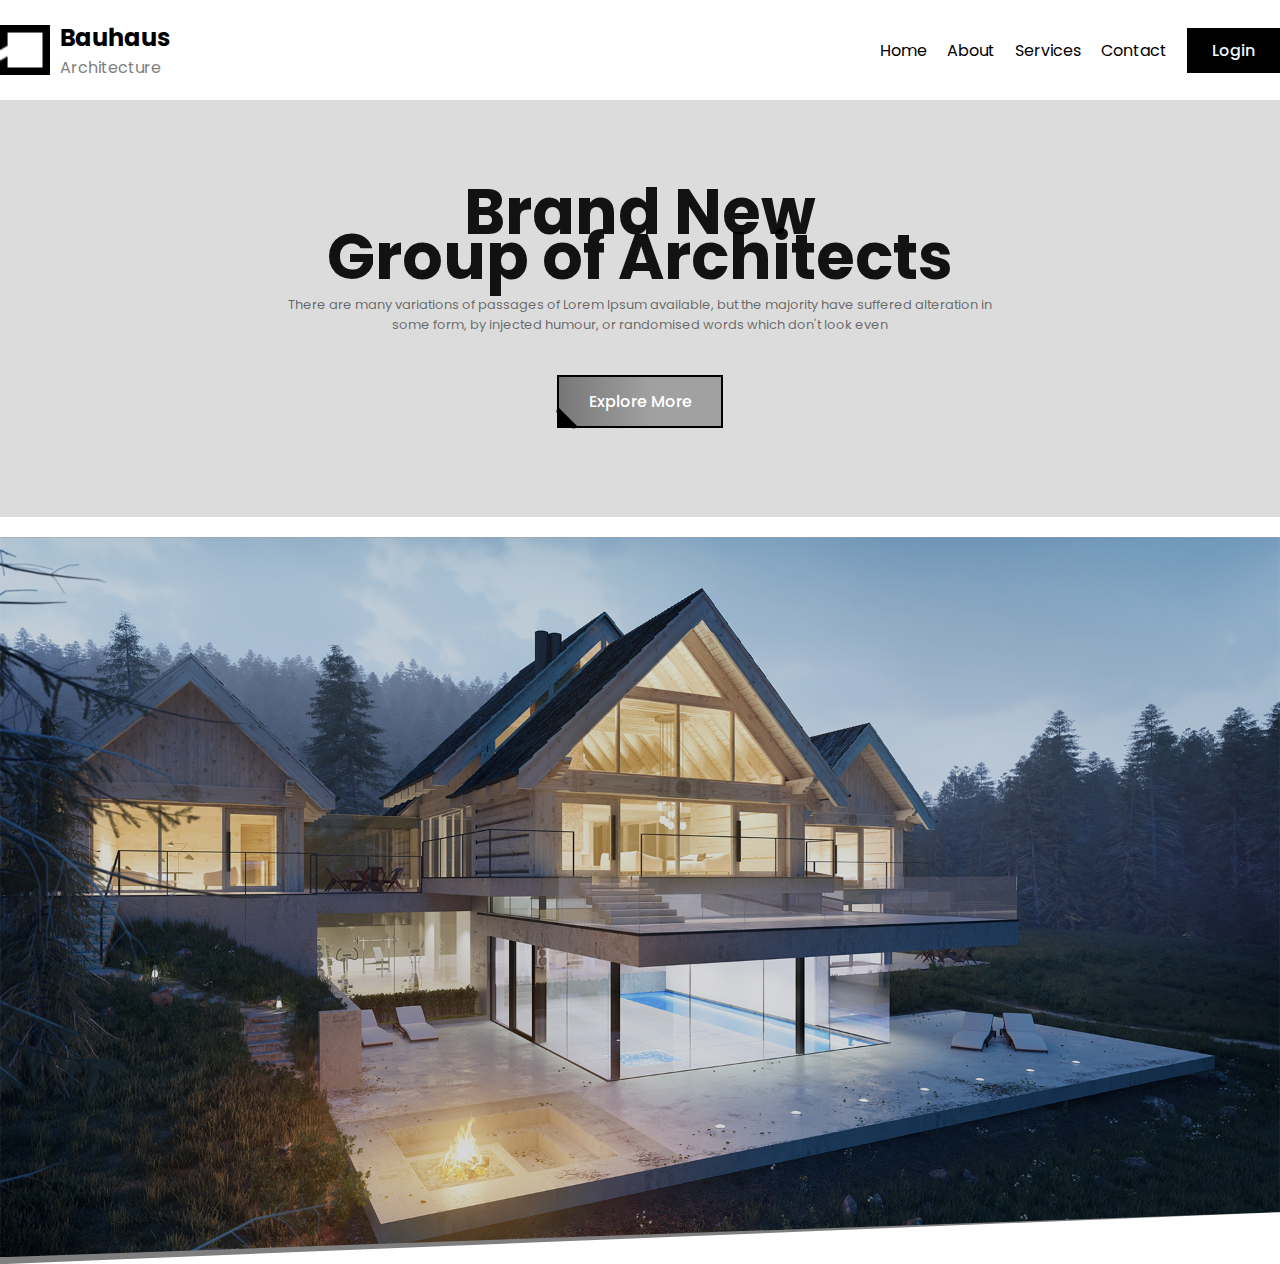
==== index.html @ 8ca00741 "banner section design" ====
<!DOCTYPE html>
<html lang="en">
<head>
    <meta charset="UTF-8">
    <meta http-equiv="X-UA-Compatible" content="IE=edge">
    <meta name="viewport" content="width=device-width, initial-scale=1.0">
    <title>Bauhaus Architecture</title>
    <link rel="stylesheet" href="style.css">
</head>
<body>

    <!-- ......................  header.................... -->

    <header>

        <nav>
            <div class="logo">
                <img src="./assets/brand.png" alt="">
                <div class="logo-text">
                    <h2>Bauhaus</h2>
                    <p>Architecture</p>
                </div>
            </div>
            <div class="menu">
                <ul>
                    <li>Home</li>
                    <li>About</li>
                    <li>Services</li>
                    <li>Contact</li>
                    <li class="login-btn">Login</li>
                </ul>
            </div>
        </nav>

    </header>

    <main>
                 <!-- ......................  banner.................... -->


                <section class="banner">
                    <div class="banner-container">
                        <h2 class="banner-heading">
                            Brand New <br/>
                             Group of Architects 
                        </h2>
                        <p class="banner-text">There are many variations of passages of Lorem Ipsum available, but the majority have suffered alteration in <br/>
                            some form, by injected humour, or randomised words which don't look even</p>
                            <div class="banner-btn-cintainer">
                                <button class="banner-btn">Explore More</button>
                            </div>
                    </div>
                </section>


                 <!-- ......................  header.................... -->


        <section class="hero-section container">
            <div class="hero-img">
                <img src="./assets/slide1.jpg" alt="">
            </div>
        </section>


        <!-- ......................  header.................... -->


        <!-- ......................  header.................... -->

        <!-- ......................  header.................... -->

        <!-- ......................  header.................... -->

        <!-- ......................  header.................... -->

    </main>
    
</body>
</html>
---- style.css ----
@import url('https://fonts.googleapis.com/css2?family=Hanken+Grotesk:ital,wght@0,300;0,400;0,500;0,700;0,800;1,800;1,900&family=Poppins:wght@400;500;600;700;800;900&display=swap');

/* .................browser reset style............. */

*{
    margin: 0;
    padding: 0;
    box-sizing: border-box;
    font-family: 'Poppins', sans-serif;

   
}

.container{
    max-width: 1280px;
    margin: auto;

}

:root{
    --primary-color:black;
}


/* .................header section style............. */

header{
    max-width: 1280px;
    margin: auto;
}

nav{
    display: flex;
    justify-content: space-between;
    align-items: center;
    margin: 20px 0;
    
}
.logo{
    display: flex; 
    align-items: center;
    gap: 10px;
}
.logo img{
    width: 50px;
    height: 50px;
}
.logo p{
    color: gray;
}

.menu ul{
    display: flex;
    text-decoration: none;
    gap: 20px;
    align-items: center;
}
.menu ul li{
    list-style: none;
    text-decoration: none;
}
.login-btn{
    padding: 10px 25px;
    color: aliceblue;
    font-weight: 500;
    background-color: var(--primary-color);
}

/* .................hero section style............. */

.hero-img{

    width: 100%;
    background-image: 
    linear-gradient(to right bottom, 
   rgba(0,0,0,0.5),
   rgba(0,0,0,0.5));
   clip-path: polygon(0 0, 100% 0, 100% 75vh, 0 100%);
   

}
.hero-img img{
    
    width: 100%;
    clip-path: polygon(0 0, 100% 0, 100% 75vh, 0 100%);
}

.hero-section{
    margin-top: 20px;
}

/* .................banner  section style............. */


.banner-container{
    max-width: 1280px;
    margin: auto;
    background-color: gainsboro;
    padding: 7% 0;
    text-align: center;

}
.banner-heading{
    font-weight: 700;
    color: rgba(0, 0, 0, 0.921);
    font-size: 7vh;
    line-height: 45px;

}
.banner-text{
    color: rgba(0, 0, 0, 0.537);
    font-size: 13px;
    margin-top: 15px;
    margin-bottom: 40px;
}
.banner-btn-cintainer{
    
    display: flex;
    justify-content: center;
}

.banner-btn {
    min-height: 53px;
    min-width: 166px;
    display: -webkit-box;
    display: -ms-flexbox;
    display: flex;
    -webkit-box-align: center;
    -ms-flex-align: center;
    align-items: center;
    -ms-flex-pack: distribute;
    justify-content: space-around;
    position: relative;
    cursor: pointer;
    background: -webkit-gradient(linear, left top, right top, color-stop(-12.74%, rgba(0,0,0, .5)), color-stop(56.76%, rgba(0,0,0, .271)));
    background: linear-gradient(90deg, rgba(0,0,0, .5) -12.74%, rgba(0,0,0, .271) 56.76%);
    border: 2px solid black;
    color: #FFFFFF;
    font-size: 16px;
    font-weight: 500;
  }
  
  .banner-btn:before {
    content: "";
    width: 4px;
    height: 28px;
    background: black;
    border: 2px solid black;
    -webkit-transform: rotate(-45deg);
    -ms-transform: rotate(-45deg);
    transform: rotate(-45deg);
    position: absolute;
    border-top: 0;
    border-left: 0;
    border-bottom: 0;
    bottom: -7px;
    left: 4px;
    border-bottom-left-radius: 10px;
    border-top-left-radius: 10px;
  }
  
  .banner-btn:after {
    content: "";
    position: absolute;
    left: -2px;
    bottom: -2px;
    border-top: 15px solid transparent;
    border-left: 15px solid black;
  }


/* .................hero section style............. */


/* .................hero section style............. */


/* .................hero section style............. */


/* .................hero section style............. */






/* .................media query style............. */

@media only screen and (max-width: 576px) {
    nav{
        display: flex;
        flex-direction: column;
    }
    .menu ul{
        display: flex;
        flex-direction: column;
        gap: 10px;
        margin-top: 10px;
    }
  }

  @media only screen and (max-width: 992px){
    nav{
        margin: 0 20px;
    }
    .hero-img{
        margin: 20px;
        margin: auto;
        width: 100%;
    }
    .hero-img img{
        margin: 20px;
        margin: auto;
        width: 100%;
    }

  }
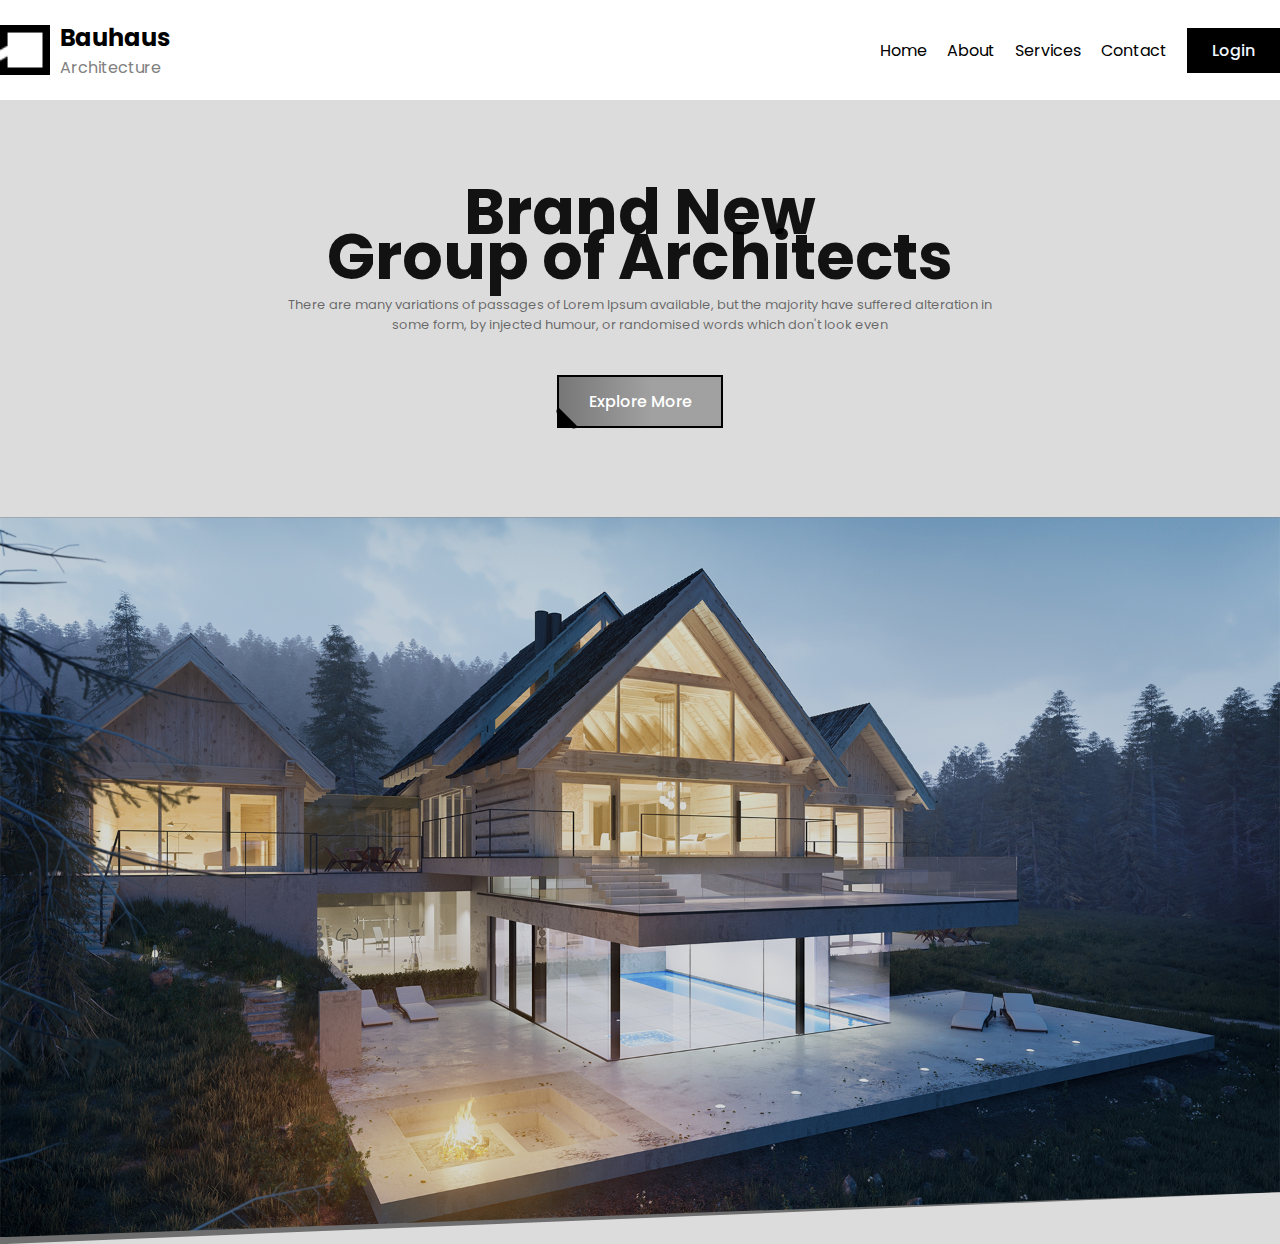
==== commit 39ad42db: "responsive banner section" ====
--- a/index.html
+++ b/index.html
@@ -56,9 +56,11 @@
                  <!-- ......................  header.................... -->
 
 
-        <section class="hero-section container">
-            <div class="hero-img">
-                <img src="./assets/slide1.jpg" alt="">
+        <section class="hero-section">
+            <div class="container">
+                <div class="hero-img">
+                    <img src="./assets/slide1.jpg" alt="">
+                </div>
             </div>
         </section>
 
--- a/style.css
+++ b/style.css
@@ -70,8 +70,11 @@
 
 /* .................hero section style............. */
 
+.hero-section{
+    background-color: gainsboro;
+}
+
 .hero-img{
-
     width: 100%;
     background-image: 
     linear-gradient(to right bottom, 
@@ -87,17 +90,16 @@
     clip-path: polygon(0 0, 100% 0, 100% 75vh, 0 100%);
 }
 
-.hero-section{
-    margin-top: 20px;
-}
 
 /* .................banner  section style............. */
 
+.banner{
+    background-color: gainsboro;
+}
 
 .banner-container{
     max-width: 1280px;
     margin: auto;
-    background-color: gainsboro;
     padding: 7% 0;
     text-align: center;
 
@@ -217,4 +219,10 @@
         width: 100%;
     }
 
+    .banner-container{
+        padding: 7% 2%;
+    }
+    .banner{
+        margin-top: 20px;
+    }
   }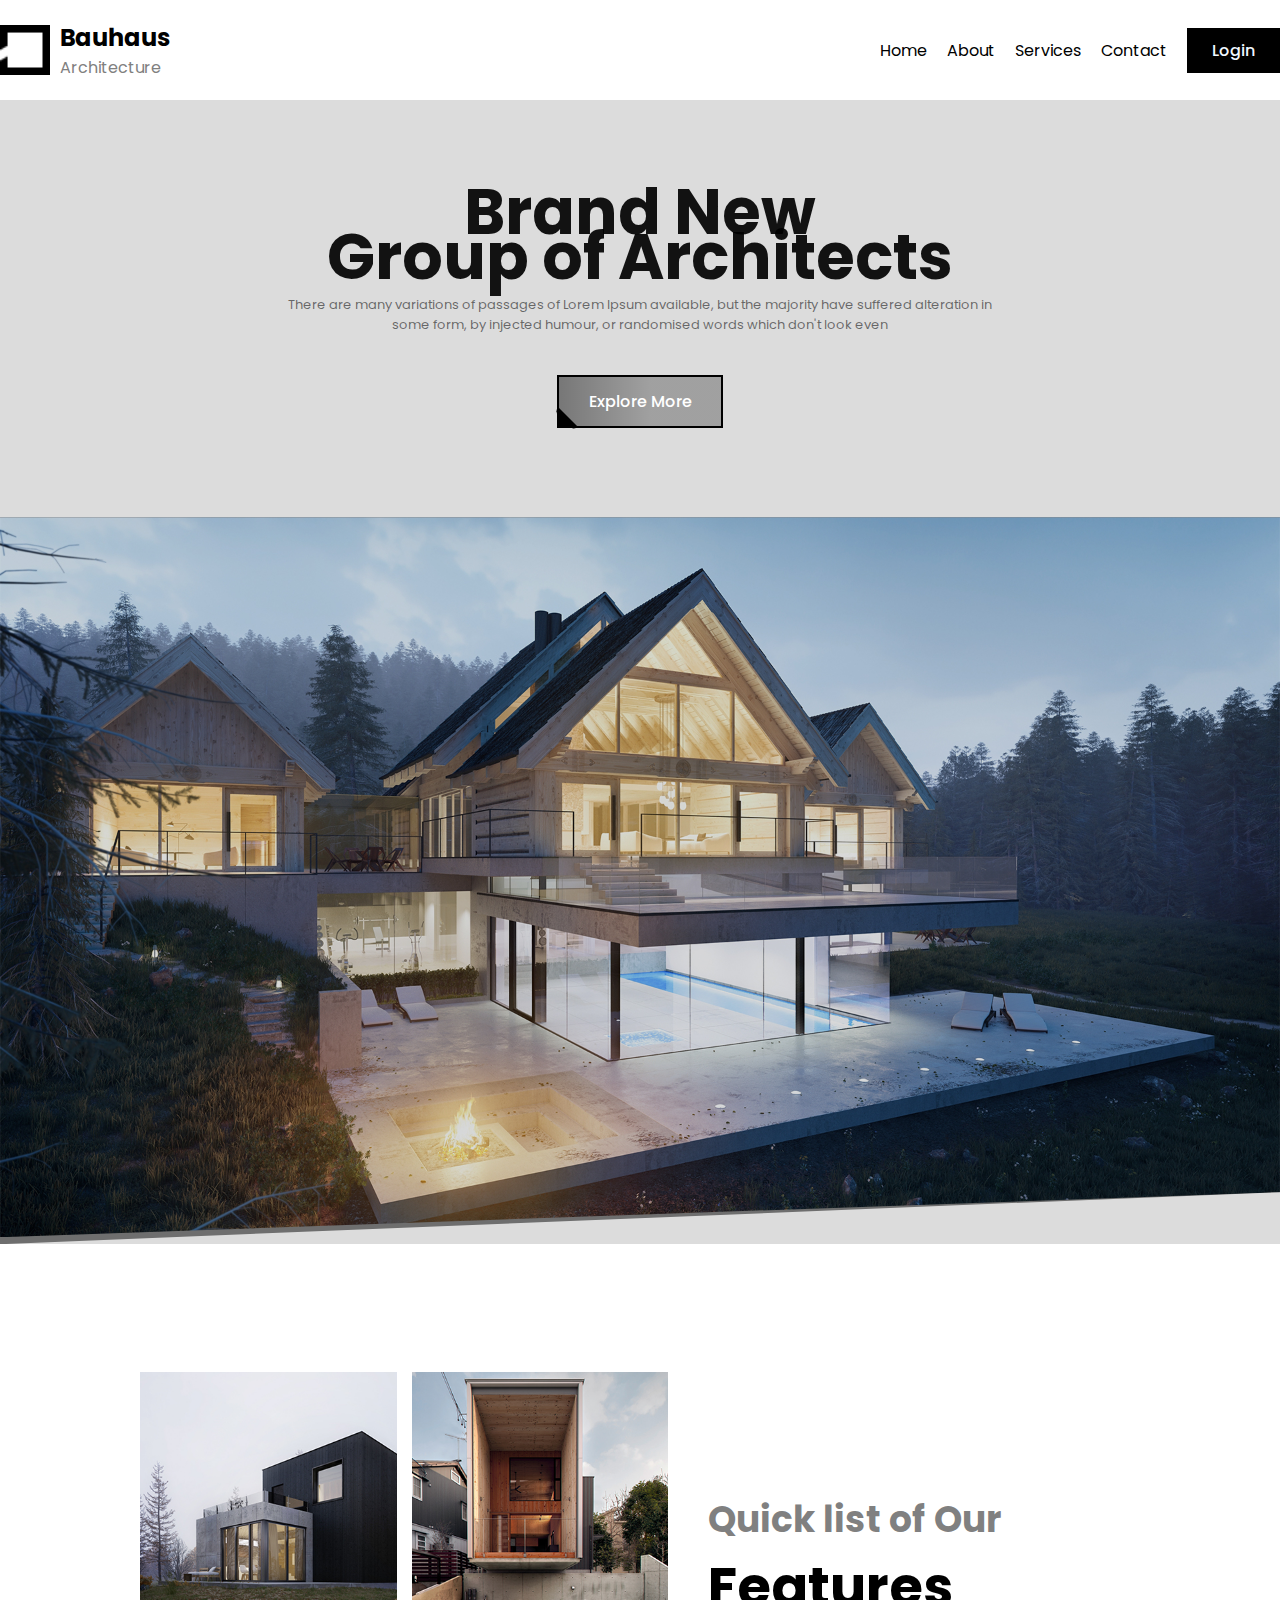
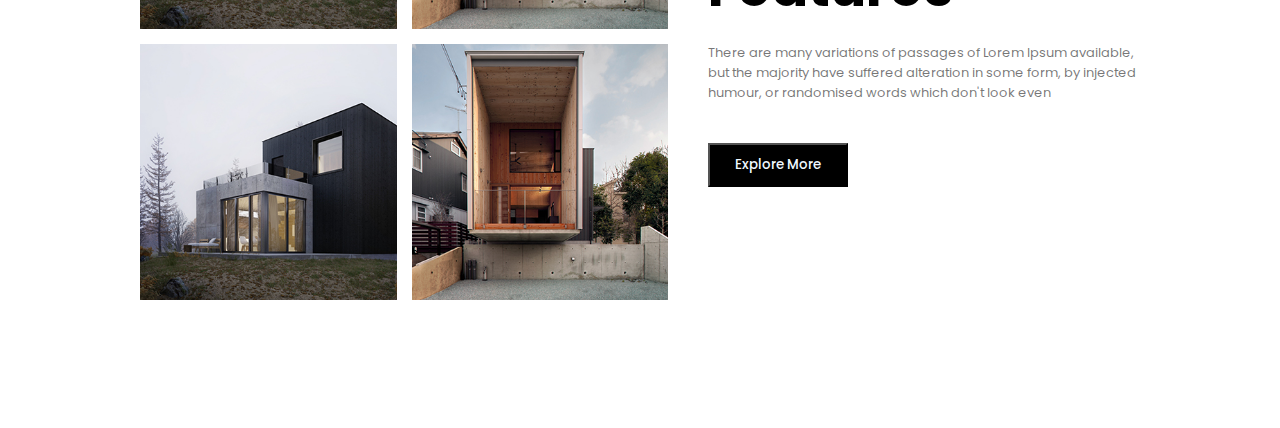
==== commit 76f5d9d8: "grid section add" ====
--- a/index.html
+++ b/index.html
@@ -65,7 +65,43 @@
         </section>
 
 
-        <!-- ......................  header.................... -->
+        <!-- ......................  grid-img-section.................... -->
+
+        <section class="grid-section">
+            <div class="hero-container">
+                <div class="img-section">
+                    <div class="first-row-img">
+                        <div class="">
+                            <img src="./assets/1.jpg" alt="">
+                        </div>
+                        <div class="">
+                            <img src="./assets/2.jpg" alt="">
+                        </div>
+                    </div>
+                    <div class="second-row-img">
+                        <div class="">
+                            <img src="./assets/1.jpg" alt="">
+                        </div>
+                        <div class="">
+                            <img src="./assets/2.jpg" alt="">
+                        </div>
+                    </div>
+                </div>
+                <div class="content-section">
+                    <h2 class="hero-heading-black">
+                       <p class="hero-heading"> Quick list of Our</p>
+                       Features
+                    </h2>
+                    <p class="banner-text">There are many variations of passages of Lorem Ipsum available,
+                        but the majority have suffered alteration in some form, by injected
+                        humour, or randomised words which don't look even</p>
+                        <div class="">
+                            <button class="login-btn">Explore More</button>
+                        </div>
+                </div>
+            </div>
+
+        </section>
 
 
         <!-- ......................  header.................... -->
--- a/style.css
+++ b/style.css
@@ -176,6 +176,56 @@
 /* .................hero section style............. */
 
 
+.grid-section{
+
+    max-width: 1000px;
+    margin: auto;
+    /* margin: 8% 0; */
+    margin-top: 10%;
+    margin-bottom:10%;
+}
+.hero-container{
+    
+    display: flex;
+    gap: 40px;
+    
+   
+}
+.hero-heading{
+    font-size: 4vh;
+    color: gray;
+    font-weight: 700;
+}
+.hero-heading-black{
+    font-weight: 700;
+    font-size: 6vh;
+}
+.img-section{
+    flex-basis: 55%;
+   
+}
+.content-section{
+    flex-basis: 45%;
+    margin-top: 12%;
+   
+}
+
+.img-section img{
+    width: 100%;
+    display: flex;
+    flex-direction: column;
+}
+.first-row-img{
+    display: flex;
+    gap: 15px;
+}
+.second-row-img{
+    display: flex;
+    gap: 15px;
+    margin-top: 15px;
+}
+
+
 /* .................hero section style............. */
 
 
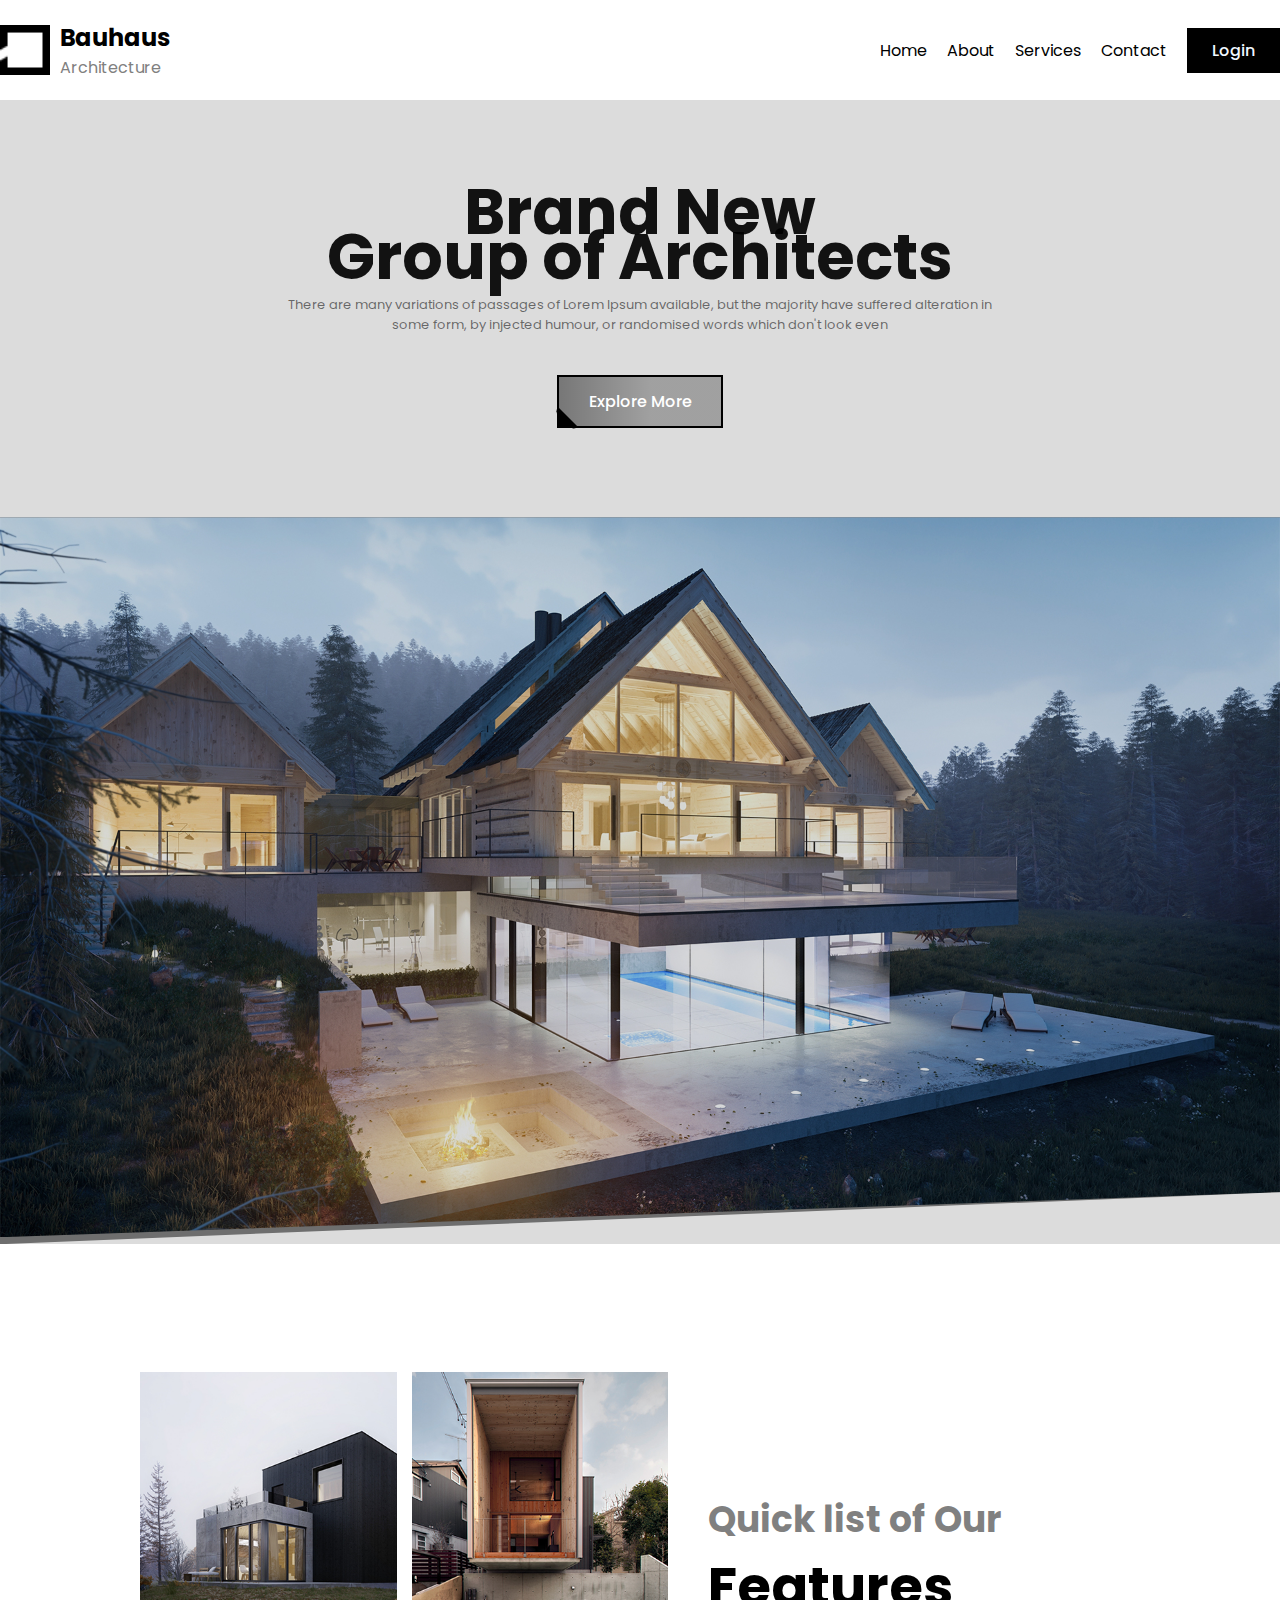
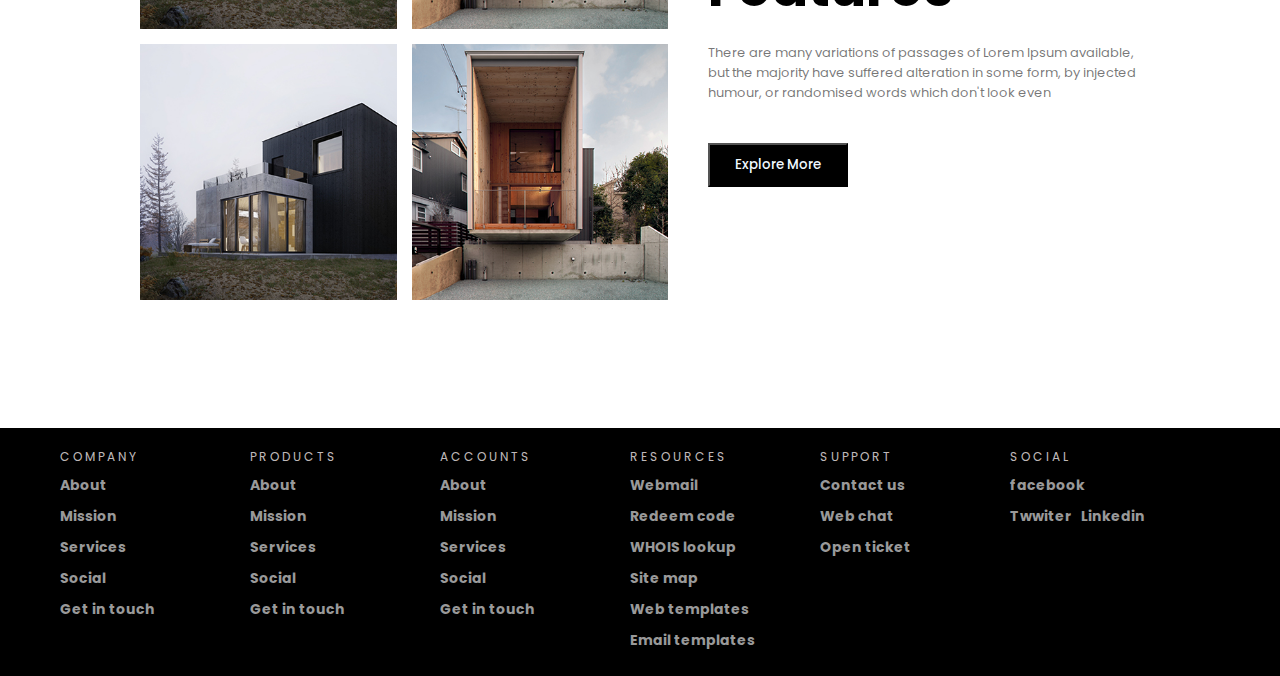
==== commit a9700999: "footer section add" ====
--- a/index.html
+++ b/index.html
@@ -113,6 +113,72 @@
         <!-- ......................  header.................... -->
 
     </main>
+
+
+    <!-- ......................  footer.................... -->
+
+    <footer class="footer">
+        <div class="contain">
+        <div class="col">
+          <h1>Company</h1>
+          <ul>
+            <li>About</li>
+            <li>Mission</li>
+            <li>Services</li>
+            <li>Social</li>
+            <li>Get in touch</li>
+          </ul>
+        </div>
+        <div class="col">
+          <h1>Products</h1>
+          <ul>
+            <li>About</li>
+            <li>Mission</li>
+            <li>Services</li>
+            <li>Social</li>
+            <li>Get in touch</li>
+          </ul>
+        </div>
+        <div class="col">
+          <h1>Accounts</h1>
+          <ul>
+            <li>About</li>
+            <li>Mission</li>
+            <li>Services</li>
+            <li>Social</li>
+            <li>Get in touch</li>
+          </ul>
+        </div>
+        <div class="col">
+          <h1>Resources</h1>
+          <ul>
+            <li>Webmail</li>
+            <li>Redeem code</li>
+            <li>WHOIS lookup</li>
+            <li>Site map</li>
+            <li>Web templates</li>
+            <li>Email templates</li>
+          </ul>
+        </div>
+        <div class="col">
+          <h1>Support</h1>
+          <ul>
+            <li>Contact us</li>
+            <li>Web chat</li>
+            <li>Open ticket</li>
+          </ul>
+        </div>
+        <div class="col social">
+          <h1>Social</h1>
+          <ul>
+            <li>facebook</li>
+            <li>Twwiter</li>
+            <li>Linkedin</li>
+          </ul>
+        </div>
+      <div class="clearfix"></div>
+      </div>
+      </footer>
     
 </body>
 </html>--- a/style.css
+++ b/style.css
@@ -209,11 +209,14 @@
     margin-top: 12%;
    
 }
+.img-section {
+    flex-direction: column;
+}
 
 .img-section img{
     width: 100%;
     display: flex;
-    flex-direction: column;
+    
 }
 .first-row-img{
     display: flex;
@@ -234,12 +237,80 @@
 
 /* .................hero section style............. */
 
+.footer {
+    width: 100%;
+    position: relative;
+    height: auto;
+    background-color: black;
+  }
+  .footer .col {
+    width: 190px;
+    height: auto;
+    float: left;
+    box-sizing: border-box;
+    -webkit-box-sizing: border-box;
+    -moz-box-sizing: border-box;
+    padding: 0px 20px 20px 20px;
+  }
+  .footer .col h1 {
+    margin: 0;
+    padding: 0;
+    font-family: inherit;
+    font-size: 12px;
+    line-height: 17px;
+    padding: 20px 0px 5px 0px;
+    color: rgba(245, 237, 237, 0.805);
+    font-weight: normal;
+    text-transform: uppercase;
+    letter-spacing: 0.250em;
+  }
+  .footer .col ul {
+    list-style-type: none;
+    margin: 0;
+    padding: 0;
+  }
+  .footer .col ul li {
+    color: #999999;
+    font-size: 14px;
+    font-family: inherit;
+    font-weight: bold;
+    padding: 5px 0px 5px 0px;
+    cursor: pointer;
+    transition: .2s;
+    -webkit-transition: .2s;
+    -moz-transition: .2s;
+  }
+  .social ul li {
+    display: inline-block;
+    padding-right: 5px !important;
+  }
+  
+  .footer .col ul li:hover {
+    color: #ffffff;
+    transition: .1s;
+    -webkit-transition: .1s;
+    -moz-transition: .1s;
+  }
+  .clearfix {
+    clear: both;
+  }
+
+ 
+ 
+
 
 
 
 
 
 /* .................media query style............. */
+
+
+@media only screen and (max-width: 340px) {
+    .footer .col {
+      width: 100%;
+    }
+  }
 
 @media only screen and (max-width: 576px) {
     nav{
@@ -252,6 +323,19 @@
         gap: 10px;
         margin-top: 10px;
     }
+    .img-section{
+        width: 90%;
+        margin: auto;
+    }
+    .footer .col {
+        width: 50%;
+      }
+      .footer .col h1 {
+        font-size: 14px;
+      }
+      .footer .col ul li {
+        font-size: 13px;
+      }
   }
 
   @media only screen and (max-width: 992px){
@@ -275,4 +359,51 @@
     .banner{
         margin-top: 20px;
     }
+    .hero-container{
+        display: flex;
+        flex-direction: column;
+    }
+    .first-row-img{
+        display: flex;
+        flex-direction: column;
+    }
+    .second-row-img{
+        display: flex;
+        flex-direction: column;
+    }
+    .img-section{
+        width: 80%;
+        margin: auto;
+    }
+    .content-section{
+        margin: 0 15px;
+       
+    }
+  }
+
+  @media only screen and (min-width: 1280px) {
+    .contain {
+      width: 1200px;
+      margin: 0 auto;
+    }
+  }
+  @media only screen and (max-width: 1139px) {
+    .contain .social {
+      width: 1000px;
+      display: block;
+    }
+    .social h1 {
+      margin: 0px;
+    }
+  }
+  @media only screen and (max-width: 950px) {
+    .footer .col {
+      width: 33%;
+    }
+    .footer .col h1 {
+      font-size: 14px;
+    }
+    .footer .col ul li {
+      font-size: 13px;
+    }
   }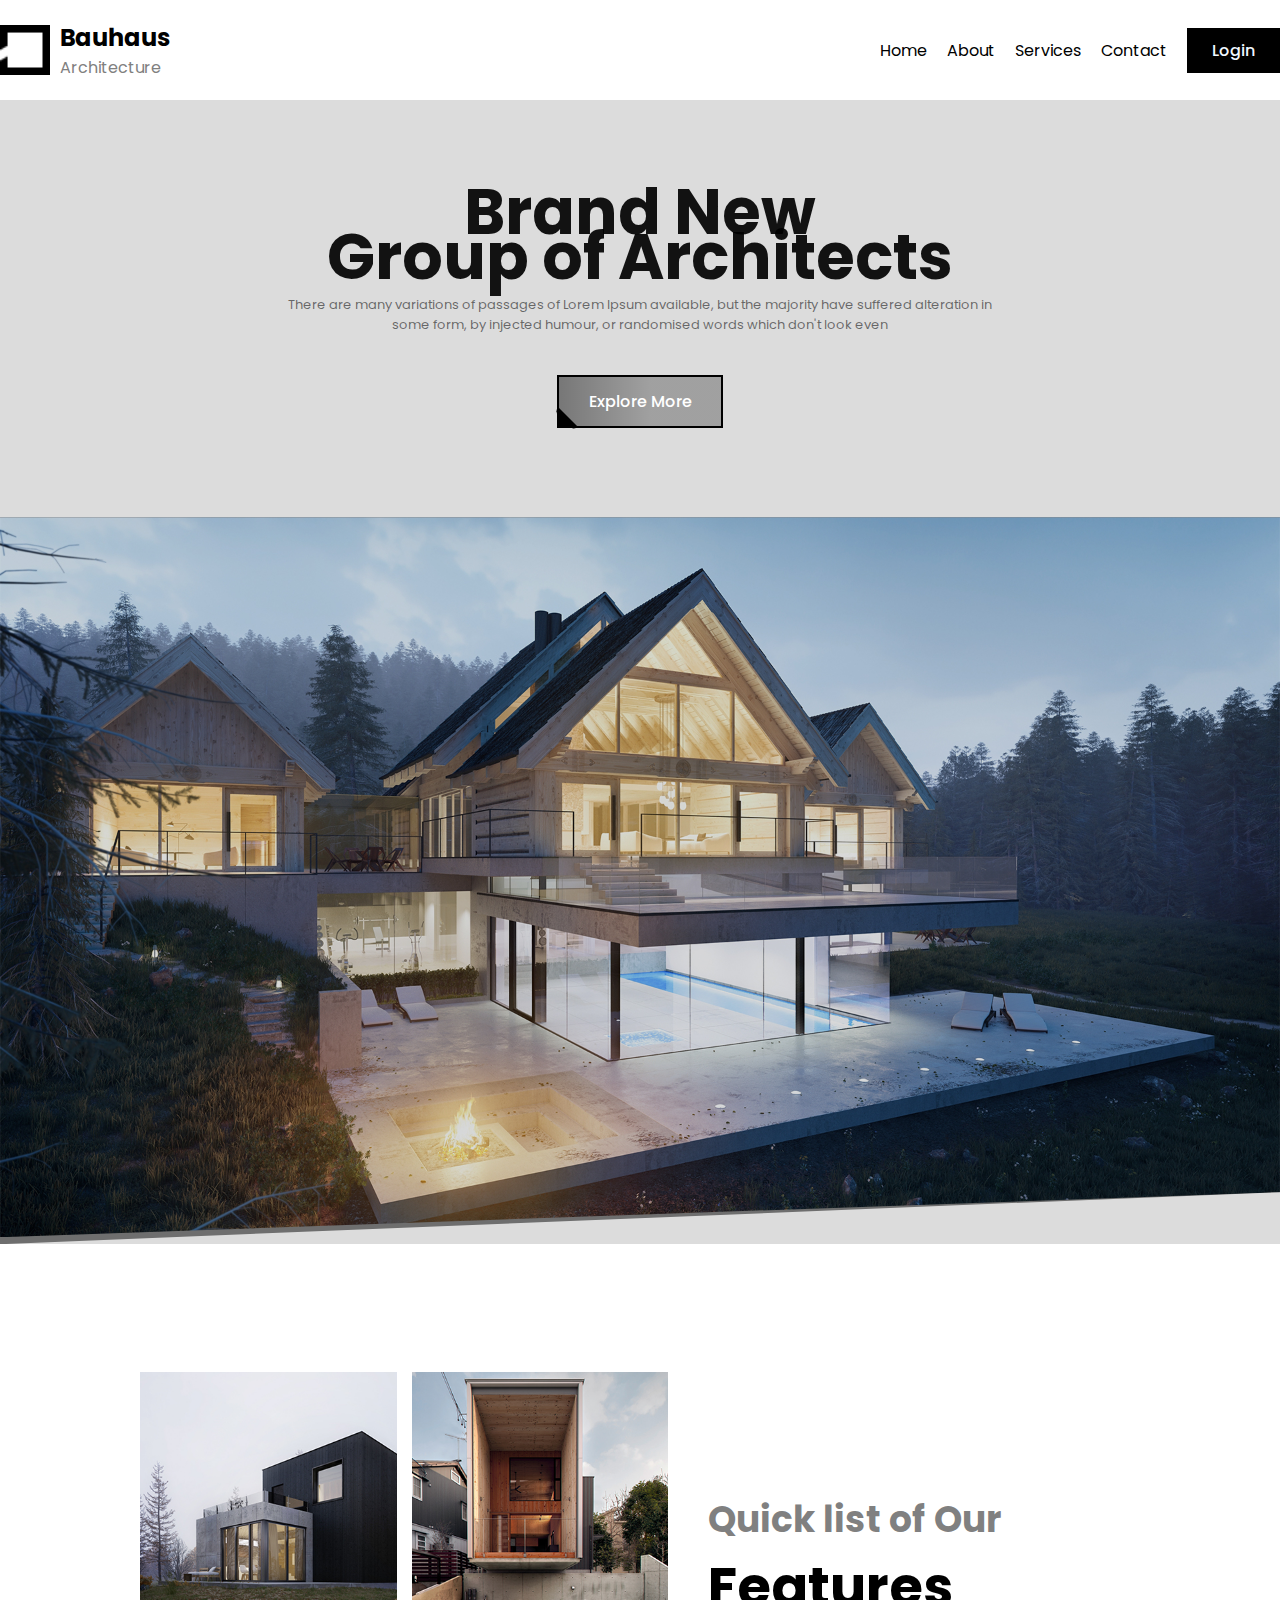
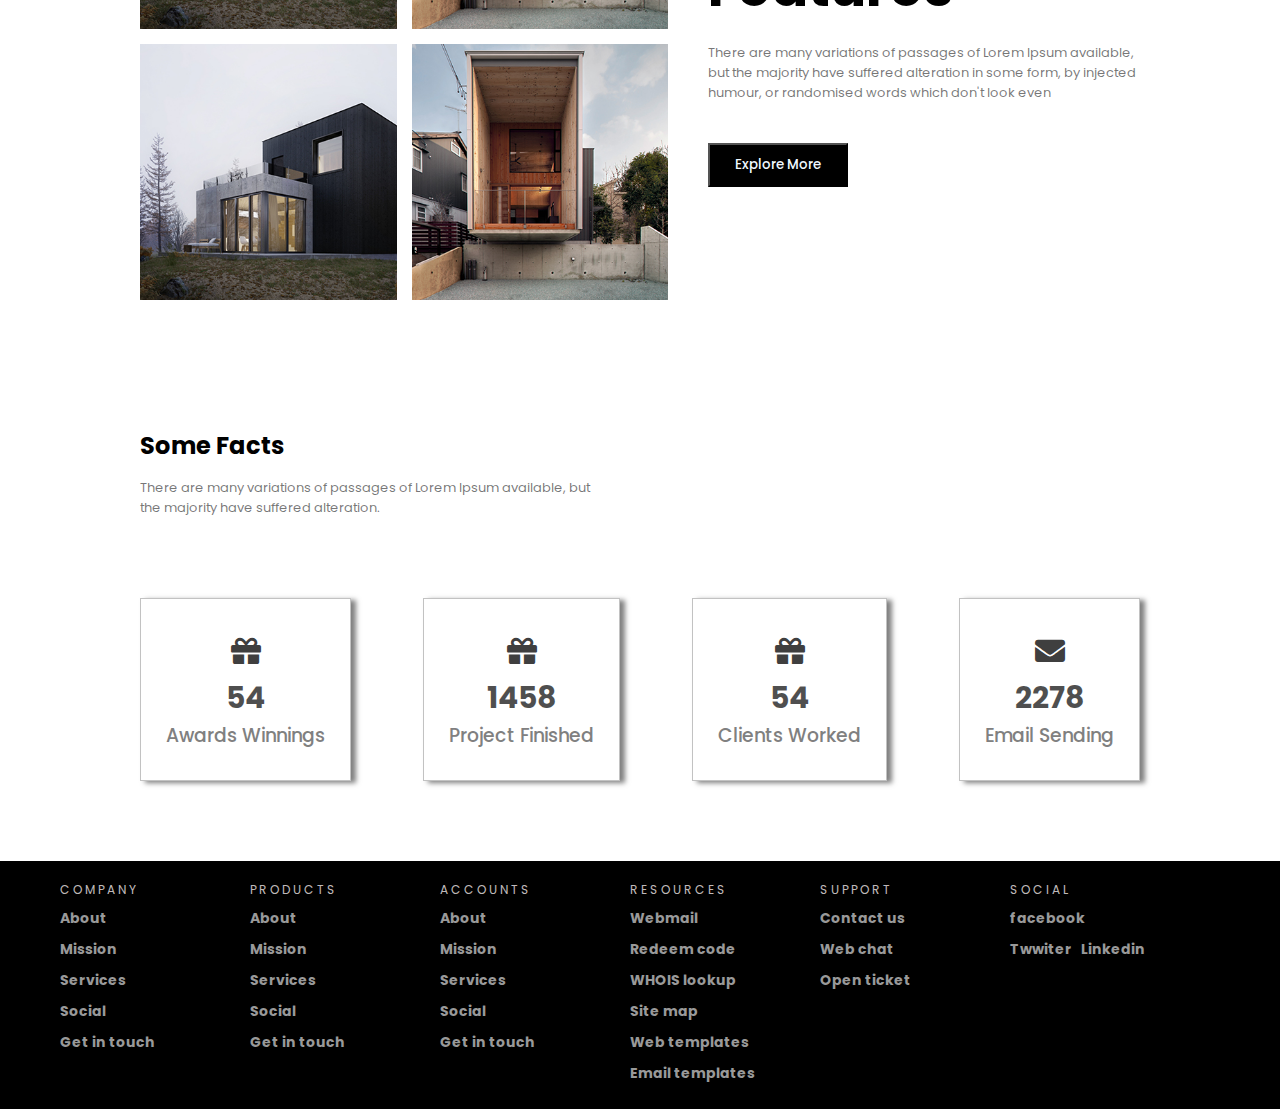
==== commit 96938cdf: "countdoun section responsive" ====
--- a/index.html
+++ b/index.html
@@ -6,6 +6,8 @@
     <meta name="viewport" content="width=device-width, initial-scale=1.0">
     <title>Bauhaus Architecture</title>
     <link rel="stylesheet" href="style.css">
+    <link rel="stylesheet" href="https://cdnjs.cloudflare.com/ajax/libs/font-awesome/5.15.2/css/all.min.css" />
+    <link rel="stylesheet" href="https://cdnjs.cloudflare.com/ajax/libs/font-awesome/4.7.0/css/font-awesome.min.css">
 </head>
 <body>
 
@@ -104,7 +106,38 @@
         </section>
 
 
-        <!-- ......................  header.................... -->
+        <!-- ......................  count-down section.................... -->
+
+        <section class="countDown-container">
+            <h2>Some Facts</h2>
+            <p class="banner-text">There are many variations of passages of Lorem Ipsum available, but <br/>
+                the majority have suffered alteration.</p>
+                <div class="count-section">
+                    <div class="count">
+                        <p class="count-btn"> <i class="fas fa-gift"></i></p>
+                        <h2 class="count-number">54</h2>
+                        <h3 class="count-heading">Awards Winnings</h3>
+                    </div>
+                    <div class="count">
+                        <p class="count-btn"> <i class="fas fa-gift"></i></p>
+                        <h2 class="count-number">1458</h2>
+                        <h3 class="count-heading">Project Finished</h3>
+                    </div>
+                    <div class="count">
+                        <p class="count-btn"> <i class="fas fa-gift"></i></p>
+                        <h2 class="count-number">54</h2>
+                        <h3 class="count-heading">Clients Worked</h3>
+                    </div>
+                    <div class="count">
+                        <p class="count-btn"> <i class=" fas fa-solid fa-envelope"></i></p>
+                        <h2 class="count-number">2278</h2>
+                        <h3 class="count-heading">Email Sending</h3>
+                    </div>
+                </div>
+
+        </section>
+
+
 
         <!-- ......................  header.................... -->
 
--- a/style.css
+++ b/style.css
@@ -231,6 +231,37 @@
 
 /* .................hero section style............. */
 
+.countDown-container{
+    max-width: 1000px;
+    margin: auto;
+}
+.count-section{
+    display: flex;
+    justify-content: space-between;
+    margin: 8% 0;
+}
+.count{
+    text-align: center;
+    border: 1px solid rgba(128, 128, 128, 0.48);
+    padding: 3% 2.5%;
+    box-shadow: 5px 2px 5px rgba(0, 0, 0, 0.5);
+}
+.count-btn{
+    font-size: 30px;
+    font-weight: 700;
+    color: rgba(0, 0, 0, 0.769);
+}
+.count-number{
+    font-size: 30px;
+    color: rgba(0, 0, 0, 0.69);
+   
+}
+.count-heading{
+    color: gray;
+    font-weight: 500;
+    
+}
+
 
 /* .................hero section style............. */
 
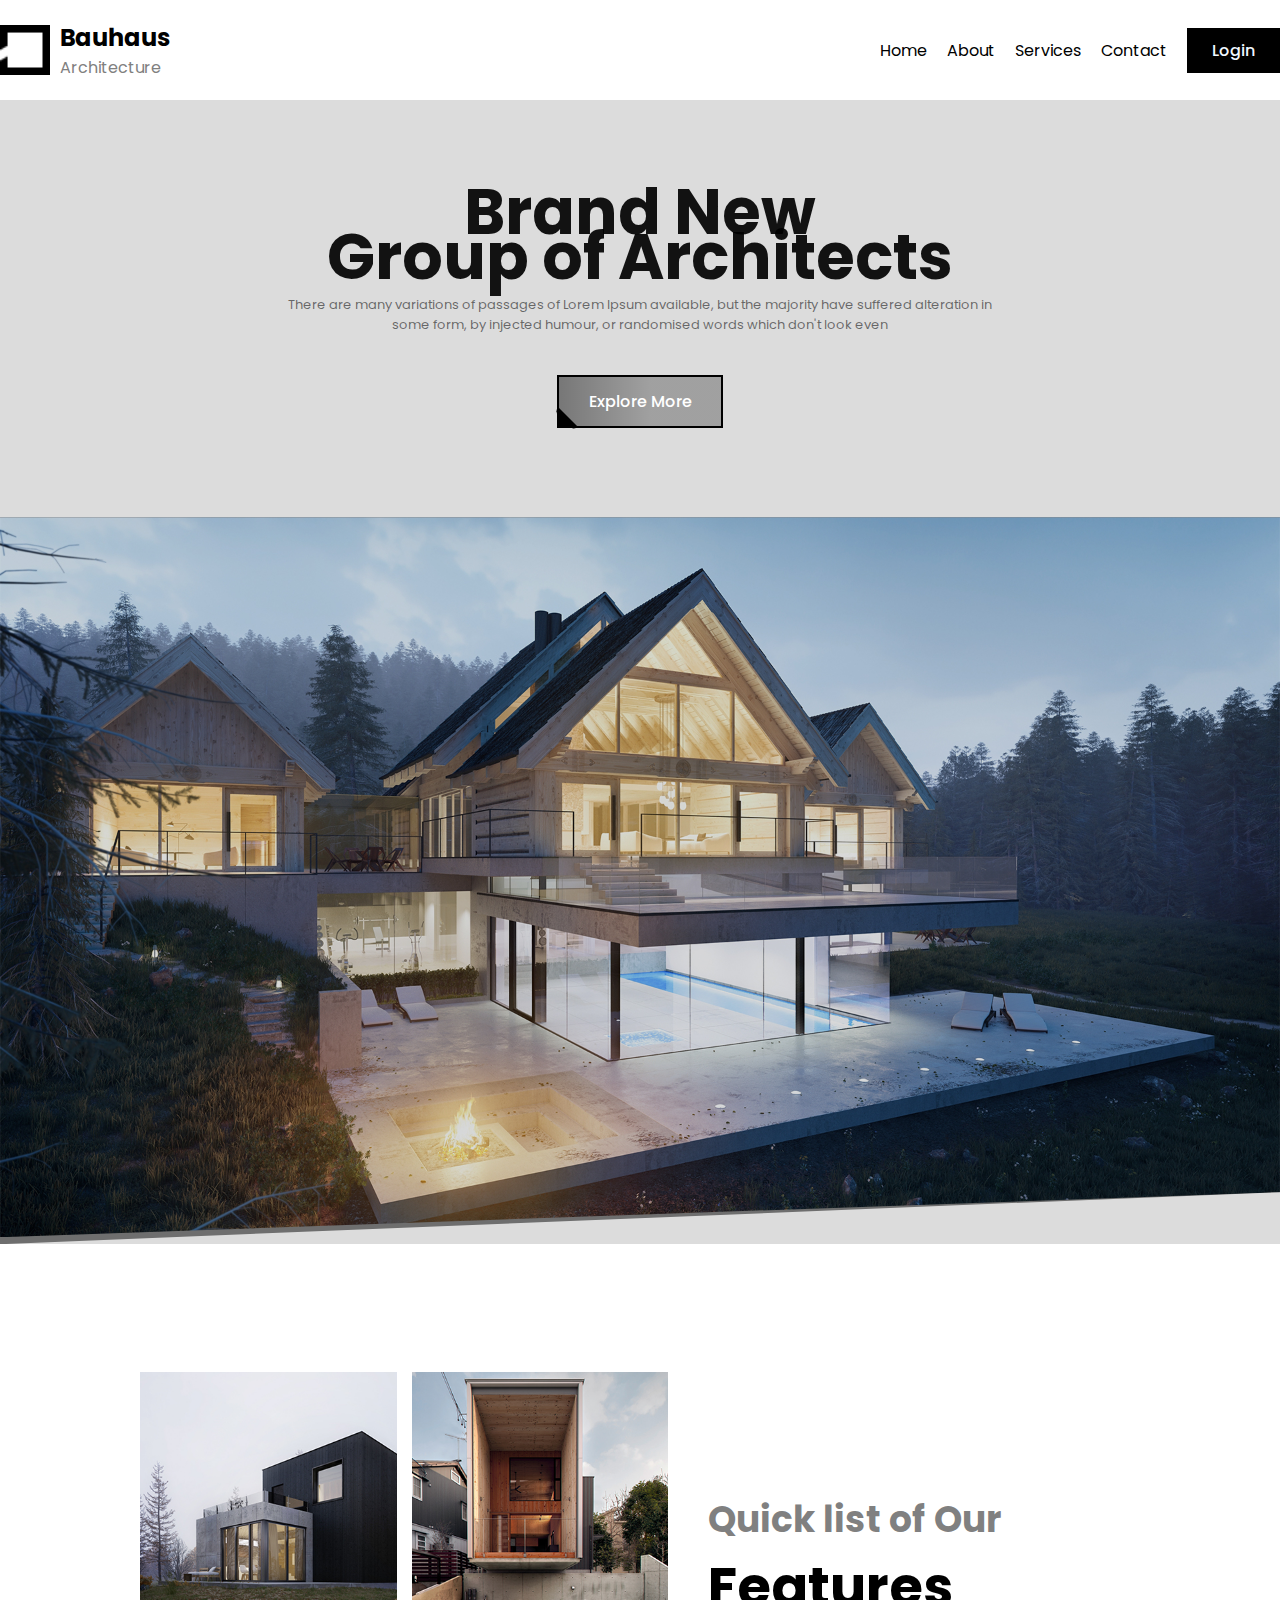
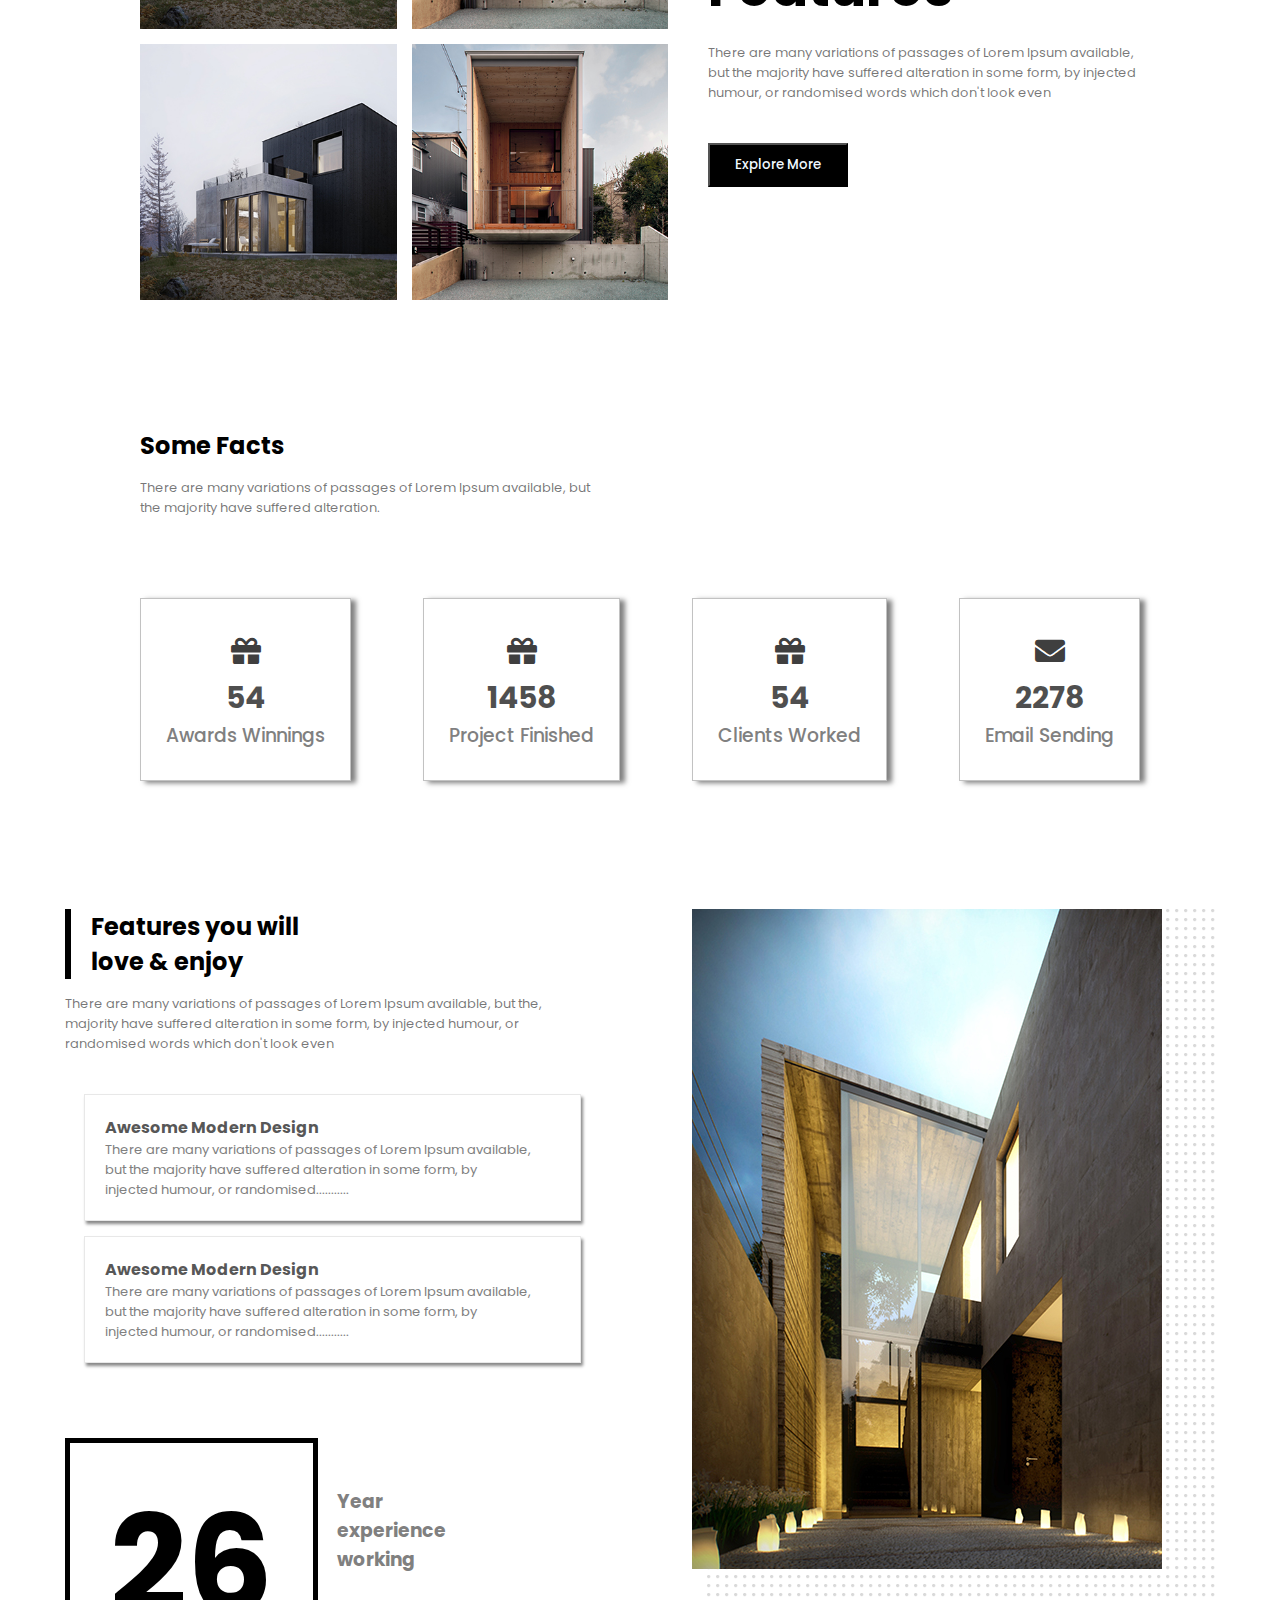
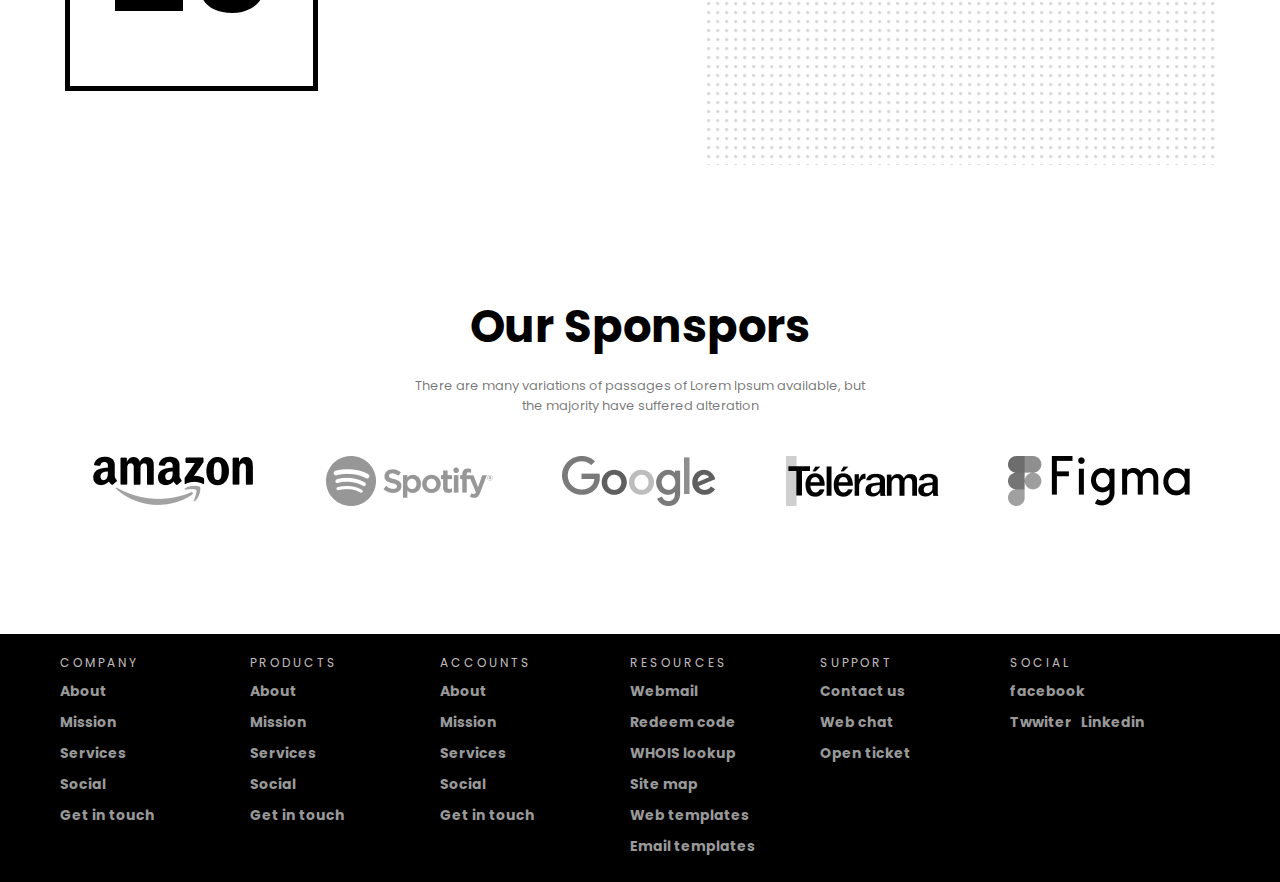
==== commit 0c4c9c44: "feature section design" ====
--- a/index.html
+++ b/index.html
@@ -109,8 +109,8 @@
         <!-- ......................  count-down section.................... -->
 
         <section class="countDown-container">
-            <h2>Some Facts</h2>
-            <p class="banner-text">There are many variations of passages of Lorem Ipsum available, but <br/>
+            <h2 class="count-main-heading">Some Facts</h2>
+            <p class="banner-text count-main-text">There are many variations of passages of Lorem Ipsum available, but <br/>
                 the majority have suffered alteration.</p>
                 <div class="count-section">
                     <div class="count">
@@ -138,10 +138,72 @@
         </section>
 
 
-
-        <!-- ......................  header.................... -->
-
-        <!-- ......................  header.................... -->
+        <!-- ......................  feature section.................... -->
+
+        <section class="feature-section">
+            <div class="feature-container">
+                
+                <div class="feature-content-section">
+                    <h2 class="feature-heading">
+                        Features you will<br/>
+                        love & enjoy
+                    </h2>
+                    <p class="banner-text">There are many variations of passages of Lorem Ipsum available, but the,<br/>
+                        majority have suffered alteration in some form, by injected humour, or<br/>
+                        randomised words which don't look even</p>
+                        <div class="feature-text-box">
+                            <h4 class="feature-text-box-heading">Awesome Modern Design
+                            </h4>
+                            <p class="feature-text">There are many variations of passages of Lorem Ipsum available,<br/>
+                                but the majority have suffered alteration in some form, by<br/>
+                                injected humour, or randomised...........</p>
+                        </div>
+                        <div class="feature-text-box">
+                            <h4 class="feature-text-box-heading">Awesome Modern Design
+                            </h4>
+                            <p class="feature-text">There are many variations of passages of Lorem Ipsum available,<br/>
+                                but the majority have suffered alteration in some form, by<br/>
+                                injected humour, or randomised...........</p>
+                        </div>
+                        <div class="experience-btn-container">
+                            <h2 class="experiace-btn">
+                                26
+                            </h2>
+                            <h3>Year <br/> experience <br/>  working</h3>
+                        </div>
+                </div>
+                <div class="feature-img-section">
+                    <div class="feature-img-container">
+                        <img src="./assets/feature.jpg" alt="">
+                        
+                    </div>
+                </div>
+            </div>
+
+        </section>
+
+
+
+        <!-- ...................... Our Sponspors section.................... -->
+
+
+        <section class="Sponspors">
+            <div class="Sponspors-heading-text">
+                <h2 class="Sponspors-heading">Our Sponspors</h2>
+                <p class="banner-text">There are many variations of passages of Lorem Ipsum available, but <br/>
+                    the majority have suffered alteration</p>
+                    <div class="sponcer-img">
+                        <img src="./assets/amazon.png" alt="">
+                        <img src="./assets/spotify.png" alt="">
+                        <img src="./assets/google.png" alt="">
+                        <img src="./assets/telerama.png" alt="">
+                        <img src="./assets/figma.png" alt="">
+                    </div>
+            </div>
+
+        </section>
+
+        
 
         <!-- ......................  header.................... -->
 
--- a/style.css
+++ b/style.css
@@ -264,9 +264,97 @@
 
 
 /* .................hero section style............. */
-
-
-/* .................hero section style............. */
+.Sponspors{
+    max-width: 1100px;
+    margin: 10% auto;
+}
+.Sponspors-heading-text{
+    text-align: center;
+}
+.sponcer-img{
+    display: flex;
+    justify-content: space-between;
+}
+.sponcer-img img {
+    color: black;
+    filter: grayscale(100%);
+    
+}
+.Sponspors-heading{
+    font-size: 5vh;
+}
+
+
+/* .................feature section style............. */
+
+
+.feature-section{
+    max-width: 1150px;
+    margin: 10% auto;
+}
+
+.feature-heading{
+    border-left: 6px solid black;
+    /* display: inline; */
+   padding-left: 20px;
+}
+
+.feature-container{
+    display: flex;
+    gap: 20px;
+}
+.feature-content-section{
+    flex-basis: 55%;
+
+}
+
+.feature-img-section{
+    flex-basis: 45%;
+     background: url(./assets/dots.png);
+     
+}
+.feature-img-section img{
+    margin-left: -15px;
+    margin-bottom: 40px;
+}
+
+.feature-text-box{
+    padding: 20px 0 20px 20px;
+    margin-left: 3%;
+    box-shadow: 2px 3px 3px #888888;
+    border: 1px solid rgba(128, 128, 128, 0.182);
+    width: 80%;
+    margin-bottom: 15px;
+    
+}
+.feature-text-box-heading{
+    color: rgba(0, 0, 0, 0.666);
+}
+.feature-text{
+    font-size: 13px;
+    color: gray;
+}
+.feature-img-container{
+    /* background: url(./assets/dots.png); */
+   
+}
+.experiace-btn{
+    font-weight: 700;
+    font-size: 15vh;
+    border: 5px solid black;
+    padding: 20px 40px;
+    padding-left: -50px;
+}
+.experience-btn-container{
+    display: flex;
+    margin: 12% 0;
+}
+.experience-btn-container h3{
+    color: gray;
+    margin: 8% 3%;
+}
+
+/* .................footer section style............. */
 
 .footer {
     width: 100%;
@@ -437,4 +525,29 @@
     .footer .col ul li {
       font-size: 13px;
     }
+    .count-section{
+        display: flex;
+        flex-direction: column;
+        margin: 50px 20px;
+    }
+    .count-main-heading{
+        margin-left: 10px;
+    }
+    .count-main-text{
+        margin-left: 10px;
+    }
+    .count{
+        margin: 10px;
+    }
+    .sponcer-img{
+        display: flex;
+       flex-direction: column;
+    }
+    .sponcer-img img{
+        width: 70%;
+        margin: 10px auto;
+        filter: grayscale(100%);
+
+    }
+    
   }